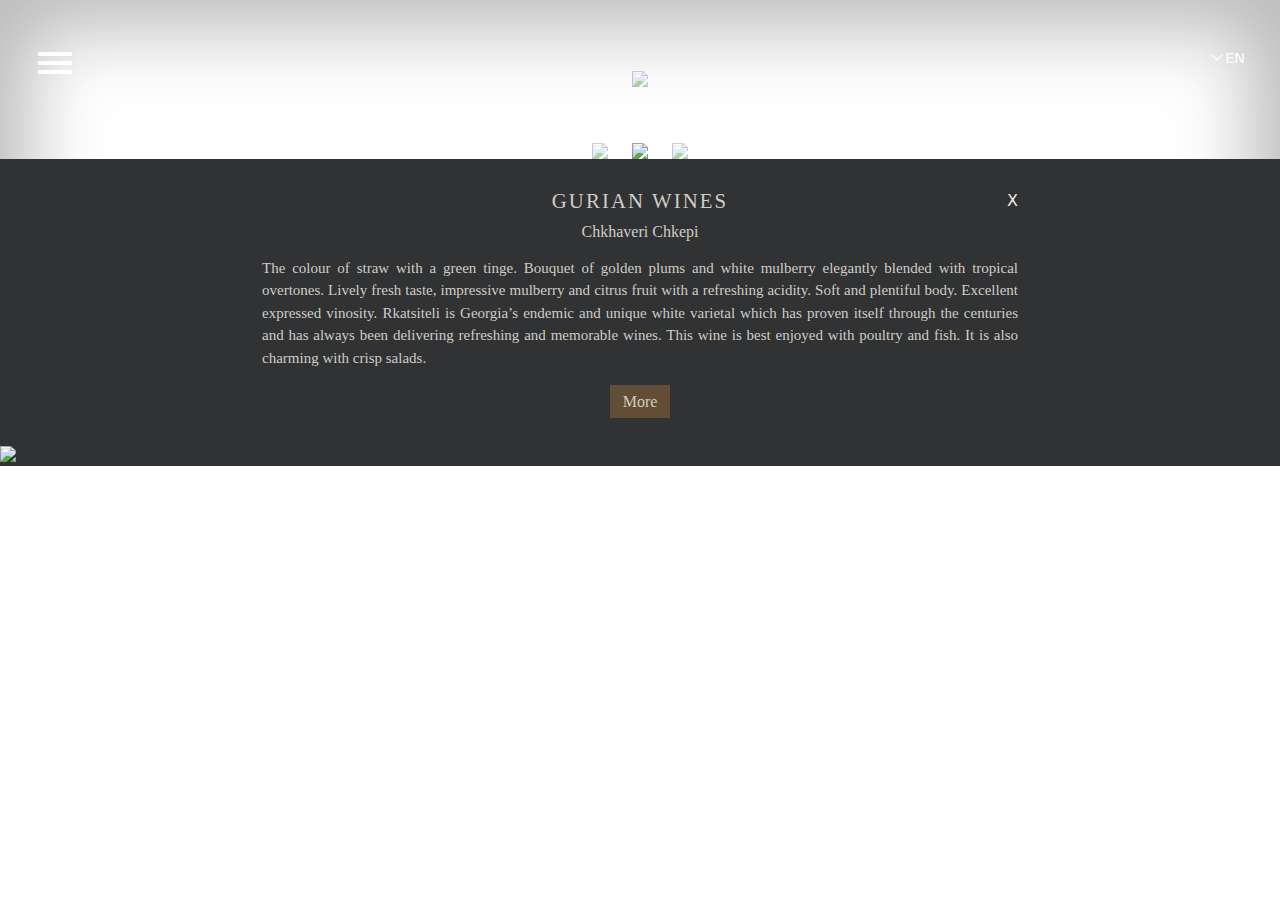
==== chkhaveri-chkepi.html @ 7f95c84d "Add files via upload" ====
<!DOCTYPE html>
<html lang="en">
<head>
	<title>Chkhaveri Chkepi - Gurian Wines</title>
	<meta charset="utf-8">
	<meta name="viewport" content="width=device-width, initial-scale=1.0">
	
	<link rel="stylesheet" type="text/css" href="css/bootstrap-reboot.css">
	<link rel="stylesheet" type="text/css" href="css/bootstrap-grid.css">
	<link rel="stylesheet" type="text/css" href="css/bootstrap.css">
	<link rel="stylesheet" type="text/css" href="css/all.css">
	<link rel="stylesheet" type="text/css" href="css/fonts.css">
	<link rel="stylesheet" type="text/css" href="css/style.css">
	<link rel="stylesheet" type="text/css" href="css/checkbox.css">
</head>
<body class="body">
	<!-- add to cart -->
	<div class="producstOnCart hide">
		<div class="top">
			<button id="closeButton">
				<i class="fas fa-times-circle"></i>
			</button>
			<h3>Cart</h3>
		</div>
		<ul id="buyItems">
			<h4 class="empty">Your shopping cart is empty</h4>
			<!-- <li class="buyItem">
				<img src="img/">
				<div>
					<h5>Products Name</h5>
					<h6>12.50 &#8382;</h6>
					<div>
						<button>-</button>
						<span class="countOfProduct"></span>
						<button>+</button>
					</div>
				</div>
			</li> -->
        </ul>
        <a href="checkout.html"><button class="btn checkout hidden">Check out</button></a>
    </div>
    <div class="overlay"></div>
    <!-- end of add to cart -->
	<header id="navigation" class="container-fluid fixed-top">
		<nav class="navbar navbar-light">
			<div class="container-fluid align-items-start burger">
				<nav class="social-toggler order-last d-flex align-items-baseline nav-transf">
					<div class="dropdown">
		    			<a class="nav-link navbar-brand lang-switch-ourwines lang-switch-margin dropdown-toggle" href="javascript:void(0)" id="dropdownMenuButton1" data-bs-toggle="dropdown" aria-expanded="false">EN</a>
		    			<ul class="dropdown-menu dropdown-lang" aria-labelledby="dropdownMenuButton1">
		    				<li><a href="javascript:void(0)" class="dropdown-item">GEO</a></li>
		    				<li><a href="javascript:void(0)" class="dropdown-item">RU</a></li>
		    			</ul>
		    		</div>
		    		<!-- <div class="shopping-cart shoppingCartButton">
						<div class="navbar-brand shopping-cart-margin lang-switch sum-prices d-flex" title="Add to Cart">
							<i class="fas fa-shopping-cart shoppingCartButt"></i>
							<h6 class="sum-price" id="sum-prices"></h6>
						</div>
					</div> -->
				</nav>
				<div id="wrapper">
		      		<div class="circle icon">
			    		<button class="navbar-toggler" type="button" data-toggle="collapse" data-target="#navbarSupportedContent" aria-controls="navbarSupportedContent" aria-expanded="false" aria-label="Toggle navigation">
			    			<div class="nav-toggler-hover">
			    	   			<span class="navbar-toggler-icon"></span>
			    	   			<div class="padd">
			    	   				<span class="line top line-hist" id="line"></span>
			    	   				<span class="line middle line-hist" id="line"></span>
				        			<span class="line bottom line-hist" id="line"></span>
			           			</div>
			          		</div>
			       	  	</button>
			      	</div>
		    	</div>
			</div>
	      <div class="collapse navbar-collapse" id="navbarSupportedContent">
	      </div>
		</nav>
		<div class="fullscreen">
			<!-- <ul>
				<li><a class="full-logo-link" href="#"><img class="full-logo" src="img/ROEDERER_logotype white.svg"></a></li>
				<li class="all"><a href="#">All</a></li>
				<li><a href="#">Watercolor</a></li>
				<li><a href="#">Gouache</a></li>
				<li><a href="#">Pastel</a></li>
				<li><a href="#">Graphic</a></li>
				<li><a href="#">Engraving</a></li>
				<li><a href="#">Sculpture</a></li>
				<li class="dash"><a href="#">–</a></li>
				<li class="contacts"><a class="contact" href="#">CONTACT</a></li>
				<li><a class="contact" href="#">NEWS</a></li>
				<ul class="fa-twit-inst">
					<li><a class="social" href="#"><i class="fab fa-facebook-f"></i></a></li>
					<li><a class="social" href="#"><i class="fab fa-twitter"></i></a></li>
					<li><a class="social" href="#"><i class="fab fa-instagram"></i></a></li>
				</ul>
			</ul> -->
		</div>
		<div class="fullscreen-content">
			<ul>
				<li><a class="full-logo-link" href="index.html"><img class="full-logo" src="img/gurian-wines-logo-white.svg"></a></li>
				<li class="story"><a href="legends.html">LEGENDEBAD QCEULI FAQTEBI</a></li>
				<li class="glimpse"><a href="#;">DABRUNEBA WINAPARTA MICAZE</a></li>
				<li class="vineyard"><a href="#;">MARANI</a></li>
				<li class="wines-content winesto"><a href="our-wines.html">GVINOEBI</a></li>
				<li class="dash"><a href="#;">—</a></li>
				<li class="tablede"><a href="#;">RONISZIEBEBI AMARLEBASI</a></li>
				<li class="visiting"><a href="#;">VIZITI AMAGLEBASHI</a></li>
				<li class="dash"><a href="#;">—</a></li>
				<li class="contacts"><a class="contact" href="#;">CONTACT</a></li>
				<li class="news"><a class="contact" href="#;">NEWS</a></li>
				<div class="fa-twit-inst d-flex justify-content-around">
					<li class="facebook"><a class="social" href="#;"><i class="fab fa-facebook-f"></i></a></li>
					<li class="twitter"><a class="social" href="#;"><i class="fab fa-twitter"></i></a></li>
					<li class="instagram"><a class="social" href="#;"><i class="fab fa-instagram"></i></a></li>
				</div>
			</ul>
		</div>
	</header>
	<section>
		<div class="container">
			<div class="row justify-content-center">
				<div class="col-4 col-md-3 col-lg-2 col-xxl-2 col-xl-2">
					<div class="wine-logo">
						<a href="index.html"><img class="hist-img" src="img/gurian-wines-logo.svg"></a>
					</div>
				</div>
			</div>
		</div>
		<div class="container wine-bottles">
			<div class="row mt-5 wines">
				<div class="col-4">
					<a href="#;">
						<div class="wine-bottle opacity-1">
							<img class="bottle-1" src="img/chkhaveri-qvevri-dry.png">
						</div>
					</a>
				</div>
				<div class="col-4">
					<a href="grand-vin-2001.html">
						<div class="wine-bottle opacity">
							<img class="bottle" src="img/chkhaveri-chkepi-dry.png">
						</div>
					</a>
				</div>
				<div class="col-4">
					<a href="#;">
						<div class="wine-bottle opacity-2">
							<img class="bottle-2" src="img/ojaleshi-dry.png">
						</div>
					</a>
				</div>
			</div>
		</div>
	</section>
	<section class="wine-present-amiral backcolor">
		<div class="container-fluid wine-text-bottle-1">
			<div class="row bottle-txt-1">
				<div class="col-12 bottle-col">
					<div class="wine-bottle-text amiral">
						<div>
							<h4>GURIAN WINES</h4><h6>Chkhaveri Chkepi</h6>
						</div>
						<p class="mt-3">The colour of straw with a green tinge. Bouquet of golden plums and white mulberry elegantly blended with tropical overtones. Lively fresh taste, impressive mulberry and citrus fruit with a refreshing acidity. Soft and plentiful body. Excellent expressed vinosity. Rkatsiteli is Georgia’s endemic and unique white varietal which has proven itself through the centuries and has always been delivering refreshing and memorable wines. This wine is best enjoyed with poultry and fish. It is also charming with crisp salads.
						</p>
						<a href="our-wines.html" class="close-page">X</a>
						<button id="btn" type="button" class="btn btn-primary button-details">More</button>
					</div>
				</div>
			</div>
		</div>
		<div id="hideme" class="container-fluid hideme">
			<div class="row p-5">
				<div class="col-12 offset-lg-2 hideme-width product-under">
					<img class="imghide" src="img/chateau-lanovelle-2001.png">
					<ul>
						<li>Type: Dry White</li>
						<li>Vintage: 2001</li>
						<li>Volume: 750 ml</li>
						<li>Best enjoyed at: 10°C - 12°C</li>
						<li>Alcohol: 13.0%</li>
					</ul>
					<p class="mt-3"><b>Vineyard & Grapes</b>: 100% Chkhaveri grapes. The vines are treated manually. Crop size is controlled by pruning and canopy management. The vineyard is adjacent to the Winery. During the harvest, the lead time from grape picking to reception and crushing at the winery is within 7 to 12 minutes.</p>
					<p><b>Yield</b>: max 10 T/ha equivalent to 65-70 Hl/ha</p>
					<p><b>Method of harvest</b>: Hand picking to ensure the highest quality of fruit</p>
					<p><b>Vinification</b>: The grapes are transferred into vibrating bins and then moved on an extremely gentle conveyor belt to the crusher. De-stemming and immediate chilling of the must at 5-6оC while being transferred for de-juicing or skin maceration under strict ambient inert gas with in-line injection, as well as inert conditions in the tank space. Free run separation and juice settling under temperature control. Decanted. Fermentation of clear juice at 14 to 15оC using only selected yeast species. Elevage by means of “Sur Lie”. Style, balance and preparation for bottling. Bottling is done under the highest standards protecting the wine from all possibilities for quality issues.
					</p>
					<h6 class="productName prodnmhide">Grand Vin 2001</h6>
					<!-- <h6 class="mt-3 cost"><span class="priceValue">101</span> &#8382;</h6>
					<a href="javascript:void(0)">
						<button type="button" class="btn btn-primary mt-3 addToCart" data-product-id="1">Add to Cart</button>
					</a> -->
				</div>
			</div>
		</div>
		<div class="container-max-fluid">
			<img class="marani1" src="img/chateau-wine-banner.jpg">
		</div>
	</section>

	




	<script src="js/jquery-3.5.1.min.js"></script>
	<script type="text/javascript" src="js/bootstrap.min.js"></script>
	<!-- <script type="text/javascript" src="js/bootstrap.bundle.min.js"></script> -->
	<script type="text/javascript" src="js/add-to-cart.js"></script>
	<script type="text/javascript" src="js/shopping-cart.js"></script>
	<script type="text/javascript" src="js/script.js"></script>
</body>
</html>
---- css/fonts.css ----
@font-face {
    font-family: 'Font Awesome Free';
    src: url('../webfonts/fa-brands-400.eot');
    src: url('../webfonts/fa-brands-400.eot') format('embedded-opentype'),
         url('../webfonts/fa-brands-400.woff2') format('woff2'),
         url('../webfonts/fa-brands-400.woff') format('woff'),
         url('../webfonts/fa-brands-400.ttf') format('truetype'),
         url('../webfonts/fa-brands-400.svg') format('svg');
}

@font-face {
    font-family: 'Font Awesome Free';
    src: url('../webfonts/fa-regular-400.eot');
    src: url('../webfonts/fa-regular-400.eot') format('embedded-opentype'),
         url('../webfonts/fa-regular-400.woff2') format('woff2'),
         url('../webfonts/fa-regular-400.woff') format('woff'),
         url('../webfonts/fa-regular-400.ttf') format('truetype'),
         url('../webfonts/fa-regular-400.svg') format('svg');
}

@font-face {
    font-family: 'Font Awesome Free';
    src: url('../webfonts/fa-solid-900.eot');
    src: url('../webfonts/fa-solid-900.eot') format('embedded-opentype'),
         url('../webfonts/fa-solid-900.woff2') format('woff2'),
         url('../webfonts/fa-solid-900.woff') format('woff'),
         url('../webfonts/fa-solid-900.ttf') format('truetype'),
         url('../webfonts/fa-solid-900.svg') format('svg');
}

@font-face {
    font-family: 'bodonistditalic';
    src: url('../webfonts/bodonistditalic.eot');
    src: url('../webfonts/bodonistditalic.eot') format('embedded-opentype'),
         url('../webfonts/bodonistditalic.woff2') format('woff2'),
         url('../webfonts/bodonistditalic.woff') format('woff'),
         url('../webfonts/bodonistditalic.ttf') format('truetype'),
         url('../webfonts/bodonistditalic.svg#bodonistditalic') format('svg');
}

@font-face {
    font-family: 'BodoniStd';
    src: url('../webfonts/BodoniStd.eot');
    src: url('../webfonts/BodoniStd.eot') format('embedded-opentype'),
         url('../webfonts/BodoniStd.woff2') format('woff2'),
         url('../webfonts/BodoniStd.woff') format('woff'),
         url('../webfonts/BodoniStd.ttf') format('truetype'),
         url('../webfonts/BodoniStd.svg#BodoniStd') format('svg');
}

@font-face {
    font-family: 'BodoniStdBold';
    src: url('../webfonts/BodoniStdBold.eot');
    src: url('../webfonts/BodoniStdBold.eot') format('embedded-opentype'),
         url('../webfonts/BodoniStdBold.woff2') format('woff2'),
         url('../webfonts/BodoniStdBold.woff') format('woff'),
         url('../webfonts/BodoniStdBold.ttf') format('truetype'),
         url('../webfonts/BodoniStdBold.svg#BodoniStdBold') format('svg');
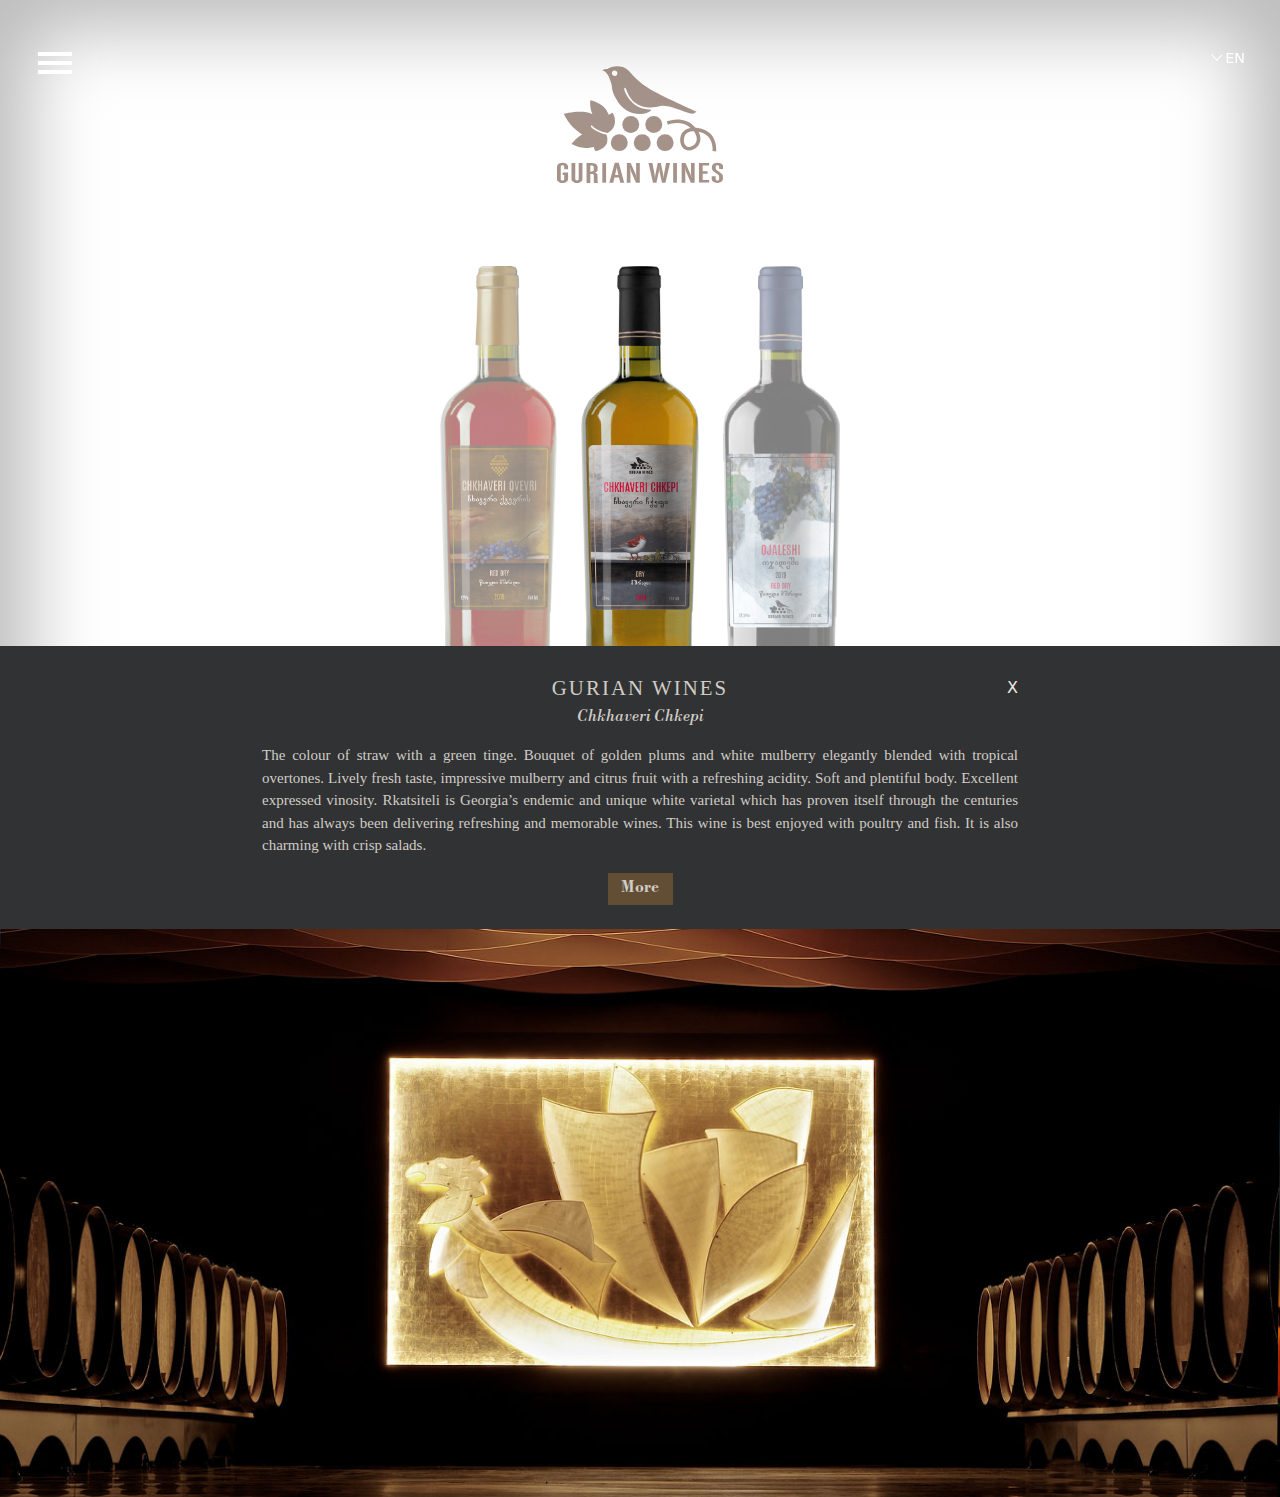
==== commit c9e8ca8c: "update html files via upload" ====
--- a/chkhaveri-chkepi.html
+++ b/chkhaveri-chkepi.html
@@ -103,7 +103,7 @@
 				<li class="story"><a href="legends.html">LEGENDEBAD QCEULI FAQTEBI</a></li>
 				<li class="glimpse"><a href="#;">DABRUNEBA WINAPARTA MICAZE</a></li>
 				<li class="vineyard"><a href="#;">MARANI</a></li>
-				<li class="wines-content winesto"><a href="our-wines.html">GVINOEBI</a></li>
+				<li class="wines-content winesto"><a href="our-wines.html">GVINO</a></li>
 				<li class="dash"><a href="#;">—</a></li>
 				<li class="tablede"><a href="#;">RONISZIEBEBI AMARLEBASI</a></li>
 				<li class="visiting"><a href="#;">VIZITI AMAGLEBASHI</a></li>
@@ -138,7 +138,7 @@
 					</a>
 				</div>
 				<div class="col-4">
-					<a href="grand-vin-2001.html">
+					<a href="chkhaveri-chkepi.html">
 						<div class="wine-bottle opacity">
 							<img class="bottle" src="img/chkhaveri-chkepi-dry.png">
 						</div>
--- a/css/style.css
+++ b/css/style.css
@@ -18,7 +18,6 @@
     margin: 0;
     padding: 0;
 }
-
 /*navbutton*/
 .navbutton-container{
     position: fixed;
@@ -295,6 +294,9 @@
     -webkit-box-pack: center;
         -ms-flex-pack: center;
             justify-content: center;
+}
+.page-logo.hide-2, .wine-logo.hide-3{
+    visibility: hidden;
 }
 .page-logo{
     margin-top: 100px;
@@ -871,10 +873,10 @@
     -o-transition: .5s ease-in-out;
     transition: .5s ease-in-out;
 }
+.wine-bottle:hover{
+    opacity: .5;
+}
 .opacity-1, .opacity-2{
-    opacity: .5;
-}
-.wine-bottle:hover{
     opacity: .5;
 }
 .wine-bottle.opacity-1:hover{
@@ -1221,7 +1223,6 @@
         margin-top: 17%;
     }
     .fullscreen-content .full-logo {
-        width: 73%;
         margin-top: 22px;
     }
     .fullscreen-content ul li a {
@@ -1243,6 +1244,7 @@
 @media(max-width: 630px){
     .wine-bottles{
         max-width: 300px;
+        margin-top: 0.0625rem;
     }
     .wine-text-bottle{
         max-width: 300px;
@@ -1259,17 +1261,6 @@
         width: 52%;
         margin-top: 21%;
     }
-}
-@media(max-width: 428px){
-    .fullscreen-content ul li a {
-        font-size: 11.2px;
-    }
-    .fullscreen-content .contact {
-        font-family: "Segoe UI Symbol";
-        font-size: 10px;
-    }
-}
-@media(max-width: 408px){
     .open .story{
         margin-top: 72px;
     }
@@ -1277,7 +1268,7 @@
         padding: 0 2px;
     }
     .fullscreen-content .full-logo{
-        width: 82%;
+        width: 40%;
         -webkit-transform: translateY(35px);
             -ms-transform: translateY(35px);
                 transform: translateY(35px);
@@ -1326,6 +1317,72 @@
                 align-items: flex-start!important;
     }
 }
+@media(max-width: 428px){
+    .fullscreen-content ul li a {
+        font-size: 11.2px;
+    }
+    .fullscreen-content .contact {
+        font-family: "Segoe UI Symbol";
+        font-size: 10px;
+    }
+}
+@media(max-width: 408px){
+    /*.open .story{
+        margin-top: 72px;
+    }
+    .open ul li a{
+        padding: 0 2px;
+    }*/
+    /*.fullscreen-content .full-logo{
+        width: 40%;
+        -webkit-transform: translateY(35px);
+            -ms-transform: translateY(35px);
+                transform: translateY(35px);
+    }
+    #wrapper, .scrolled #wrapper{
+        -webkit-transform: scale(.8) translate(-8px);
+            -ms-transform: scale(.8) translate(-8px);
+                transform: scale(.8) translate(-8px);
+        -webkit-transform-origin: top;
+            -ms-transform-origin: top;
+                transform-origin: top;
+    }
+    .dropdown, .scrolled .dropdown, .dropdown-menu, .scrolled .dropdown-menu{
+        -webkit-transform: scale(.8) translateY(4px);
+            -ms-transform: scale(.8) translateY(4px);
+                transform: scale(.8) translateY(4px);
+        -webkit-transform-origin: top;
+            -ms-transform-origin: top;
+                transform-origin: top;
+    }
+    .shopping-cart, .scrolled .shopping-cart {
+       -webkit-transform: scale(.8) translate(-15px, 3px);
+           -ms-transform: scale(.8) translate(-15px, 3px);
+               transform: scale(.8) translate(-15px, 3px);
+       -webkit-transform-origin: top;
+           -ms-transform-origin: top;
+               transform-origin: top;
+               padding-left: 6px;
+               margin-right: -13px;
+    }
+    .shopping-cart-margin {
+        margin-right: 0.5rem;
+        margin-top: 0.54rem;
+        margin-bottom: 0.53rem;
+        padding-top: 0;
+        padding-bottom: 0;
+    }
+    .nav-transf, .nav-transf.scrolled{
+        -webkit-transform: scale(.8) translateX(13px);
+            -ms-transform: scale(.8) translateX(13px);
+                transform: scale(.8) translateX(13px);
+    }
+    .burger{
+        -webkit-box-align: start!important;
+            -ms-flex-align: start!important;
+                align-items: flex-start!important;
+    }*/
+}
 @media(max-width: 360px){
     .fullscreen-content .fa-twit-inst{
          margin: 15px 88px;
